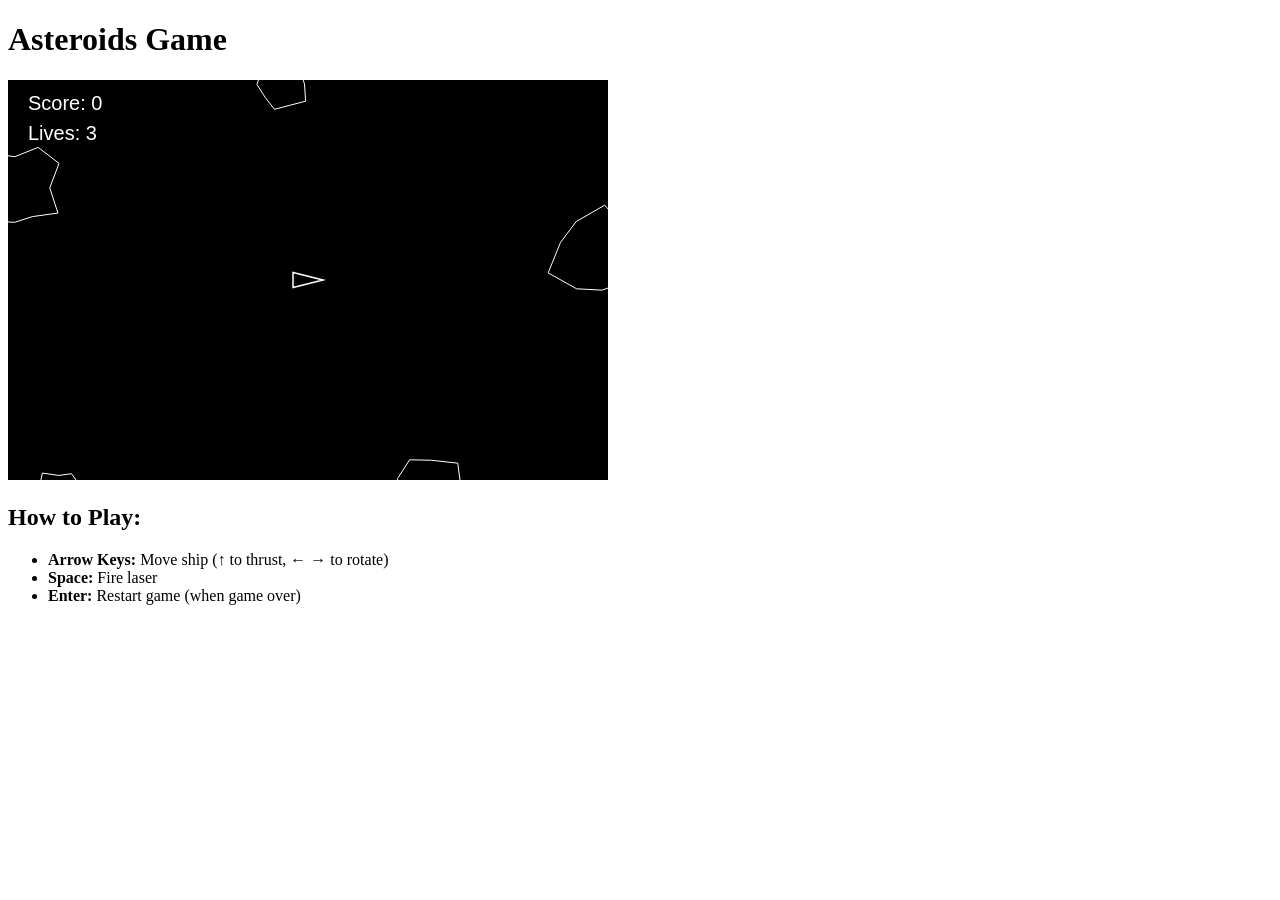
==== play/asteroids/index.html @ ce126a35 "Portfolio site with playable demos Co-Authored-By: Claude Opus 5.5 <noreply@anthropic.com>" ====
<!doctype html><html lang="en"><head><meta charset="utf-8"/><link rel="icon" href="./favicon.ico"/><meta name="viewport" content="width=device-width,initial-scale=1"/><meta name="theme-color" content="#000000"/><meta name="description" content="Asteroids, rebuilt in React and p5"/><link rel="apple-touch-icon" href="./logo192.png"/><link rel="manifest" href="./manifest.json"/><title>Asteroids — Josh D.</title><script defer="defer" src="./static/js/main.53c0e318.js"></script><link href="./static/css/main.f855e6bc.css" rel="stylesheet"></head><body><noscript>You need to enable JavaScript to run this app.</noscript><div id="root"></div></body></html>
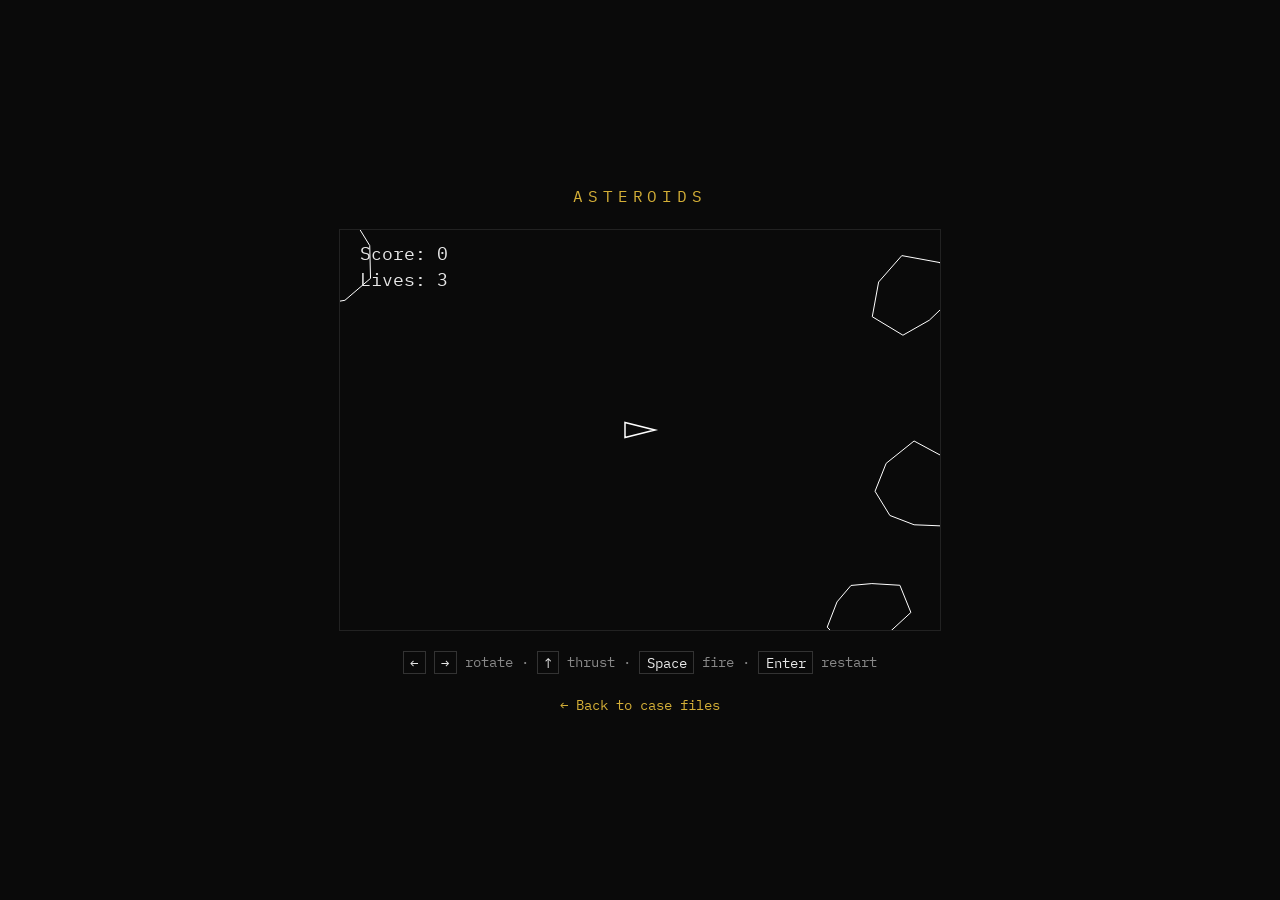
==== commit a12d62b7: "Tune up Boids, Falling Sand and Asteroids demos Co-Authored-By: Claude Opus 5.5 <noreply@anthropic.c" ====
--- a/play/asteroids/index.html
+++ b/play/asteroids/index.html
@@ -1 +1 @@
-<!doctype html><html lang="en"><head><meta charset="utf-8"/><link rel="icon" href="./favicon.ico"/><meta name="viewport" content="width=device-width,initial-scale=1"/><meta name="theme-color" content="#000000"/><meta name="description" content="Asteroids, rebuilt in React and p5"/><link rel="apple-touch-icon" href="./logo192.png"/><link rel="manifest" href="./manifest.json"/><title>Asteroids — Josh D.</title><script defer="defer" src="./static/js/main.53c0e318.js"></script><link href="./static/css/main.f855e6bc.css" rel="stylesheet"></head><body><noscript>You need to enable JavaScript to run this app.</noscript><div id="root"></div></body></html>+<!doctype html><html lang="en"><head><meta charset="utf-8"/><meta name="viewport" content="width=device-width,initial-scale=1"/><meta name="theme-color" content="#0a0a0a"/><meta name="description" content="Asteroids, rebuilt in React and p5"/><link rel="icon" href="data:image/svg+xml,%3Csvg xmlns='http://www.w3.org/2000/svg' viewBox='0 0 100 100'%3E%3Crect width='100' height='100' fill='%230a0a0a'/%3E%3Crect x='30' y='30' width='40' height='40' fill='none' stroke='%23d4af37' stroke-width='6' transform='rotate(45 50 50)'/%3E%3C/svg%3E"/><link rel="preconnect" href="https://fonts.googleapis.com"/><link rel="preconnect" href="https://fonts.gstatic.com" crossorigin/><link href="https://fonts.googleapis.com/css2?family=IBM+Plex+Mono:wght@400&display=swap" rel="stylesheet"/><title>Asteroids — Josh D.</title><script defer="defer" src="./static/js/main.014df63b.js"></script><link href="./static/css/main.5828b8ce.css" rel="stylesheet"></head><body><noscript>You need to enable JavaScript to play Asteroids.</noscript><div id="root"></div></body></html>
--- a/play/asteroids/static/css/main.5828b8ce.css
+++ b/play/asteroids/static/css/main.5828b8ce.css
@@ -0,0 +1,2 @@
+*{box-sizing:border-box;margin:0;padding:0}body{-webkit-font-smoothing:antialiased;-moz-osx-font-smoothing:grayscale;background:#0a0a0a;color:#888;font-family:IBM Plex Mono,SF Mono,monospace;font-size:14px;line-height:1.6}.game{align-items:center;display:flex;flex-direction:column;gap:1.25rem;justify-content:center;min-height:100vh;padding:1.5rem 1rem;text-align:center}h1{color:#d4af37;font-size:1rem;font-weight:400;letter-spacing:.3em;text-transform:uppercase}.playfield{border:1px solid #222;max-width:602px;touch-action:manipulation;width:100%}.playfield canvas{display:block;height:auto!important;width:100%!important}.touch-controls{display:none;gap:1rem;justify-content:space-between;max-width:602px;width:100%}.touch-group{display:flex;gap:.5rem}.touch-controls button{-webkit-touch-callout:none;-webkit-tap-highlight-color:transparent;background:none;border:1px solid #333;color:#d4af37;cursor:pointer;font:inherit;min-height:3rem;min-width:3.5rem;padding:0 .9rem;touch-action:none;user-select:none;-webkit-user-select:none}.touch-controls button:active,.touch-controls button:focus-visible{border-color:#d4af37;outline:none}kbd{border:1px solid #333;color:#e8e8e8;font:inherit;padding:.1rem .4rem}a{color:#d4af37;text-decoration:none}a:hover{text-decoration:underline}@media (any-pointer:coarse){.touch-controls{display:flex}}@media (hover:none) and (pointer:coarse){.keyboard-help{display:none}}
+/*# sourceMappingURL=main.5828b8ce.css.map*/
